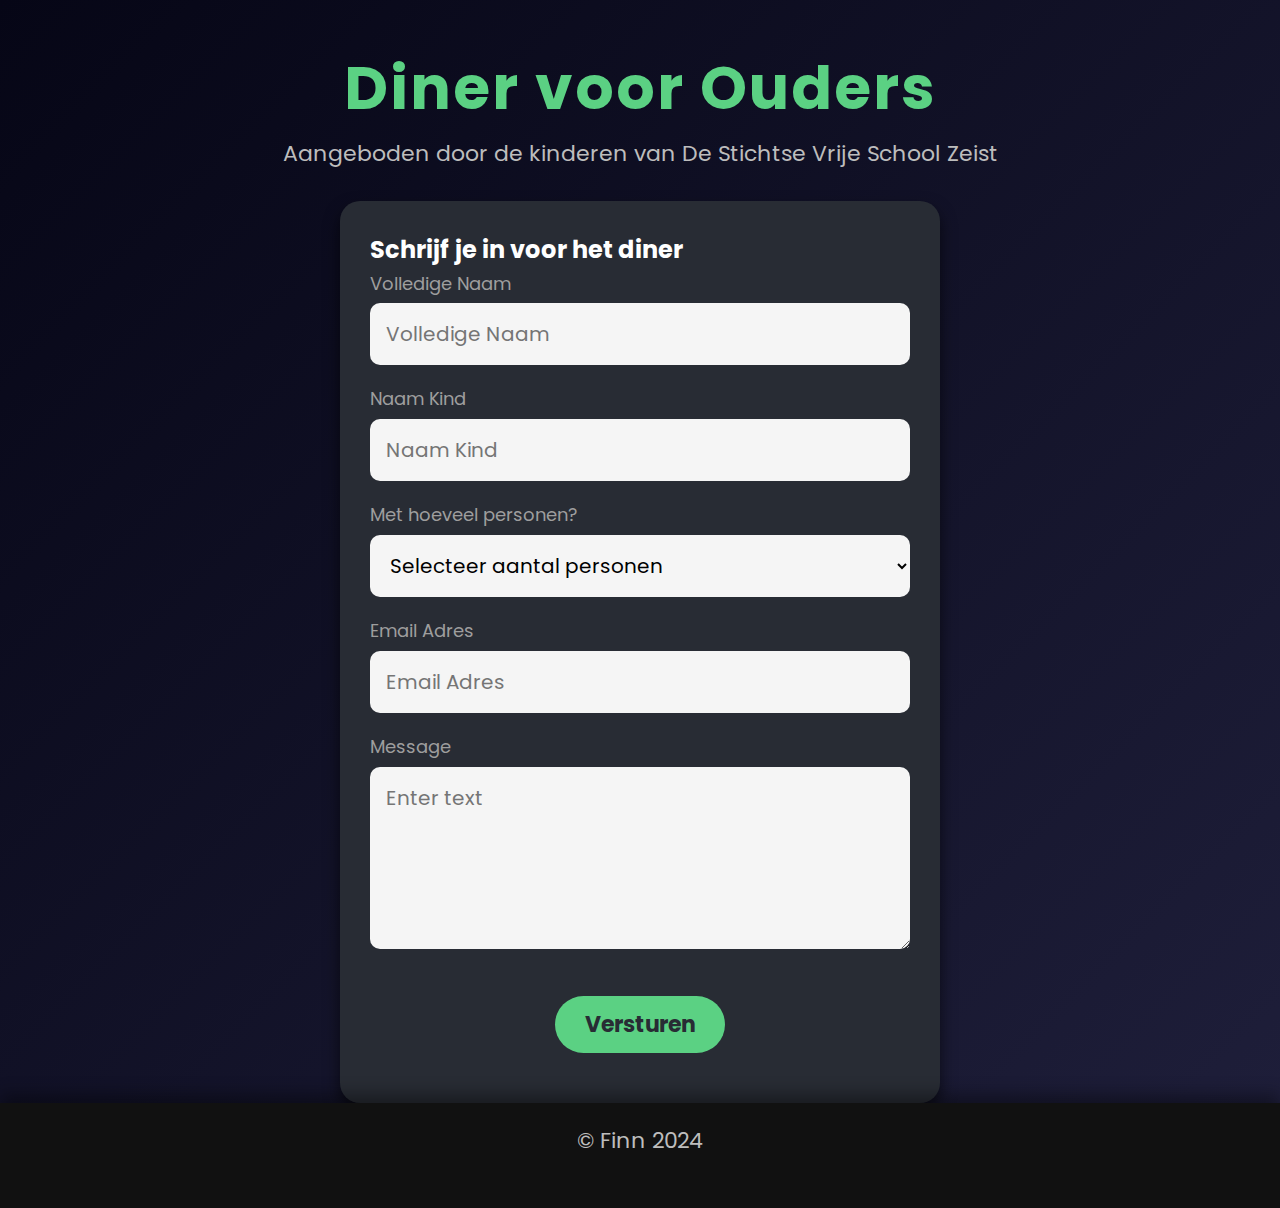
==== index.html @ 7ba167f2 "update all" ====
<!DOCTYPE html>
<html lang="nl">
<head>
    <meta charset="UTF-8">
    <meta name="viewport" content="width=device-width, initial-scale=1.0">
    <title>Diner voor Ouders - De Stichtse Vrije School Zeist</title>
    <link href="https://fonts.googleapis.com/css2?family=Poppins:wght@400;600&display=swap" rel="stylesheet">
    <link rel="stylesheet" href="styles.css">
</head>
<body>
    <header>
        <h1>Diner voor Ouders</h1>
        <p>Aangeboden door de kinderen van De Stichtse Vrije School Zeist</p>
    </header>
    
    <main>
        <form action="https://formspree.io/f/mjkvvpgv" method="POST">
            <h2>Schrijf je in voor het diner</h2>

            <label for="first">Volledige Naam</label>
            <input type="text" id="first" name="first" placeholder="Volledige Naam" required>

            <label for="kind">Naam Kind</label>
            <input type="text" id="kind" name="kind" placeholder="Naam Kind" required>

            <label for="guests">Met hoeveel personen?</label>
                <select id="guests" name="guests" required>
                    <option value="" disabled selected>Selecteer aantal personen</option>
                    <option value="1">1 persoon</option>
                    <option value="2">2 personen</option>
                    <option value="3">3 personen</option>
                    <option value="4">4 personen</option>
                </select>
            <label for="email">Email Adres</label>
            <input type="email" id="email" name="email" placeholder="Email Adres" required>

            <label for="message">Message</label>
            <textarea id="message" name="message" rows="5" placeholder="Enter text" autocomplete="off" ></textarea>

            <button type="submit">Versturen</button>
        </form>
    </main>

    <footer>
        <p>&copy; Finn 2024</p>
    </footer>

    <script src="script.js"></script>
</body>
</html>
---- styles.css ----
/* General Reset for Consistency */
* {
    box-sizing: border-box;
    margin: 0;
    padding: 0;
    font-family: 'Poppins', sans-serif; /* Updated to a more modern font */
}

body {
    background: linear-gradient(135deg, #060616, #1f1f3b);
    font-family: 'Poppins', sans-serif;
    color: white;
    line-height: 1.6;
    padding: 0;
    margin: 0;
    display: flex;
    flex-direction: column;
    min-height: 100vh;
}

/* Header Styles */
h1 {
    color: #5bd183;
    padding-top: 40px;
    text-align: center;
    font-size: 60px;
    font-weight: bold;
    letter-spacing: 2px;
}

p {
    text-align: center;
    font-size: 22px;
    margin-bottom: 30px;
    color: #bdbdbd;
}

/* Form Styles */
form {
    background-color: #282c34;
    padding: 30px;
    border-radius: 20px;
    box-shadow: 0 8px 16px rgba(0, 0, 0, 0.6);
    width: 90%;
    max-width: 600px;
    margin: 0 auto;
    animation: fadeIn 1s ease-in-out;
}

input, textarea {
    background-color: whitesmoke;
    width: 100%;
    font-size: 20px;
    
    padding: 16px;
    margin-bottom: 20px;
    border: none;
    border-radius: 10px;
    font-family: inherit;
    transition: box-shadow 0.3s ease, background-color 0.3s ease;
}

input:focus, textarea:focus {
    outline: none;
    box-shadow: 0 0 10px 3px rgba(91, 209, 131, 0.7);
    background-color: #f0f0f0;
}

textarea {
    resize: vertical;
}

label {
    font-size: 18px;
    color: #9e9e9e;
    margin-bottom: 5px;
    display: block;
}

/* Button Styles */
button {
    background-color: #5bd183;
    border-radius: 30px;
    border: none;
    font-size: 22px;
    padding: 12px 30px;
    text-align: center;
    margin: 20px auto;
    display: block;
    transition: background-color 0.3s ease, transform 0.2s ease;
    color: #282c34;
    font-weight: bold;
}

button:hover {
    background-color: #4bc172;
    transform: translateY(-3px);
    cursor: pointer;
}

button:focus {
    outline: none;
    border: 2px solid white;
}
/* Dropdown Styling */
select {
    background-color: whitesmoke;
    width: 100%;
    font-size: 20px;
    padding: 16px;
    margin-bottom: 20px;
    border: none;
    border-radius: 10px;
    font-family: inherit;
    transition: box-shadow 0.3s ease, background-color 0.3s ease;
}

select:focus {
    outline: none;
    box-shadow: 0 0 10px 3px rgba(91, 209, 131, 0.7);
    background-color: #f0f0f0;
}


/* Footer */
footer {
    text-align: center;
    padding: 20px;
    background-color: #111;
    color: #bdbdbd;
    font-size: 16px;
    bottom: 0;
    width: 100%;
    box-shadow: 0 -8px 16px rgba(0, 0, 0, 0.4);
    
  margin-top: auto;
}

/* Animations */
@keyframes fadeIn {
    0% {
        opacity: 0;
        transform: translateY(-20px);
    }
    100% {
        opacity: 1;
        transform: translateY(0);
    }
}

/* Media Query for Mobile */
@media (max-width: 600px) {
    h1 {
        font-size: 40px;
    }

    p {
        font-size: 18px;
    }

    input, textarea {
        font-size: 18px;
    }
}
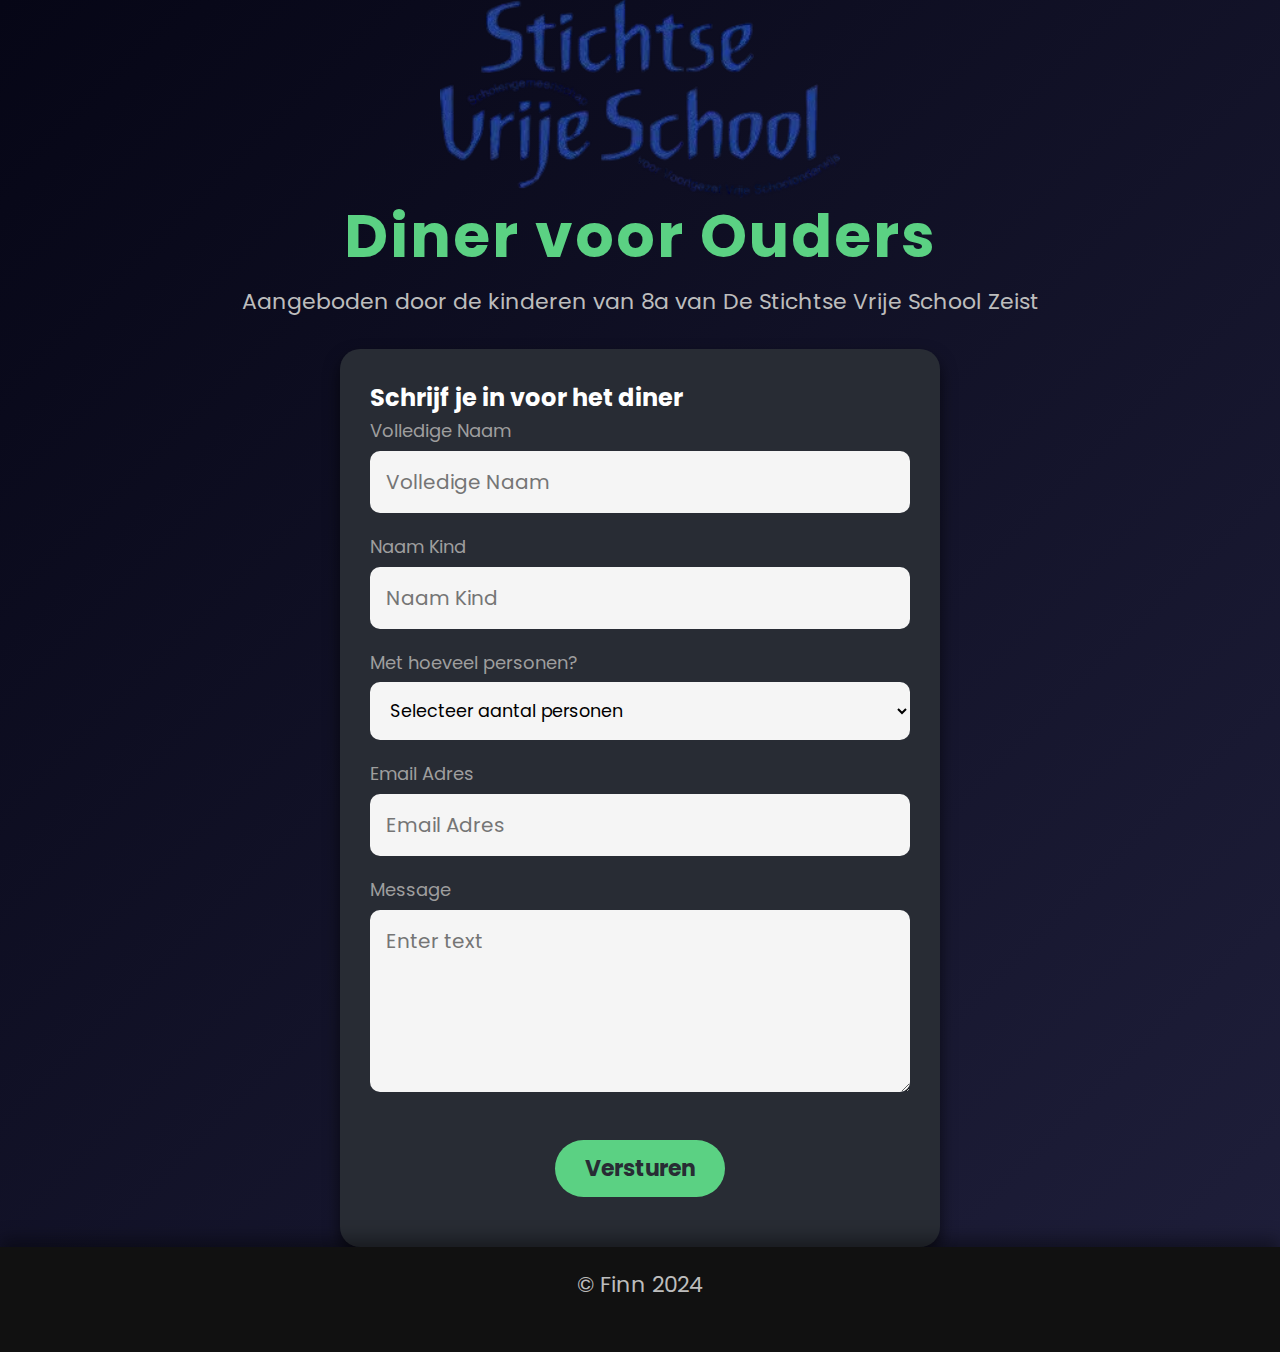
==== commit ed06df3b: "add logo" ====
--- a/index.html
+++ b/index.html
@@ -9,8 +9,9 @@
 </head>
 <body>
     <header>
+        <img src="assets/logo.png" alt="Logo" class="logo">
         <h1>Diner voor Ouders</h1>
-        <p>Aangeboden door de kinderen van De Stichtse Vrije School Zeist</p>
+        <p>Aangeboden door de kinderen van 8a van De Stichtse Vrije School Zeist</p>
     </header>
     
     <main>
@@ -24,18 +25,19 @@
             <input type="text" id="kind" name="kind" placeholder="Naam Kind" required>
 
             <label for="guests">Met hoeveel personen?</label>
-                <select id="guests" name="guests" required>
-                    <option value="" disabled selected>Selecteer aantal personen</option>
-                    <option value="1">1 persoon</option>
-                    <option value="2">2 personen</option>
-                    <option value="3">3 personen</option>
-                    <option value="4">4 personen</option>
-                </select>
+            <select id="guests" name="guests" required>
+                <option value="" disabled selected>Selecteer aantal personen</option>
+                <option value="1">1 persoon</option>
+                <option value="2">2 personen</option>
+                <option value="3">3 personen</option>
+                <option value="4">4 personen</option>
+            </select>
+
             <label for="email">Email Adres</label>
             <input type="email" id="email" name="email" placeholder="Email Adres" required>
 
             <label for="message">Message</label>
-            <textarea id="message" name="message" rows="5" placeholder="Enter text" autocomplete="off" ></textarea>
+            <textarea id="message" name="message" rows="5" placeholder="Enter text" autocomplete="off"></textarea>
 
             <button type="submit">Versturen</button>
         </form>
@@ -47,4 +49,4 @@
 
     <script src="script.js"></script>
 </body>
-</html>+</html>
--- a/styles.css
+++ b/styles.css
@@ -97,6 +97,13 @@
     transform: translateY(-3px);
     cursor: pointer;
 }
+.logo {
+    display: block;
+    margin: 0 auto -50px; /* Center the logo and add space below */
+    width: 400px; /* Set the width of the logo */
+    height: auto; /* Maintain aspect ratio */
+    border-radius: 10px; /* Rounded corners */
+}
 
 button:focus {
     outline: none;
@@ -106,7 +113,7 @@
 select {
     background-color: whitesmoke;
     width: 100%;
-    font-size: 20px;
+    font-size: 110%;
     padding: 16px;
     margin-bottom: 20px;
     border: none;
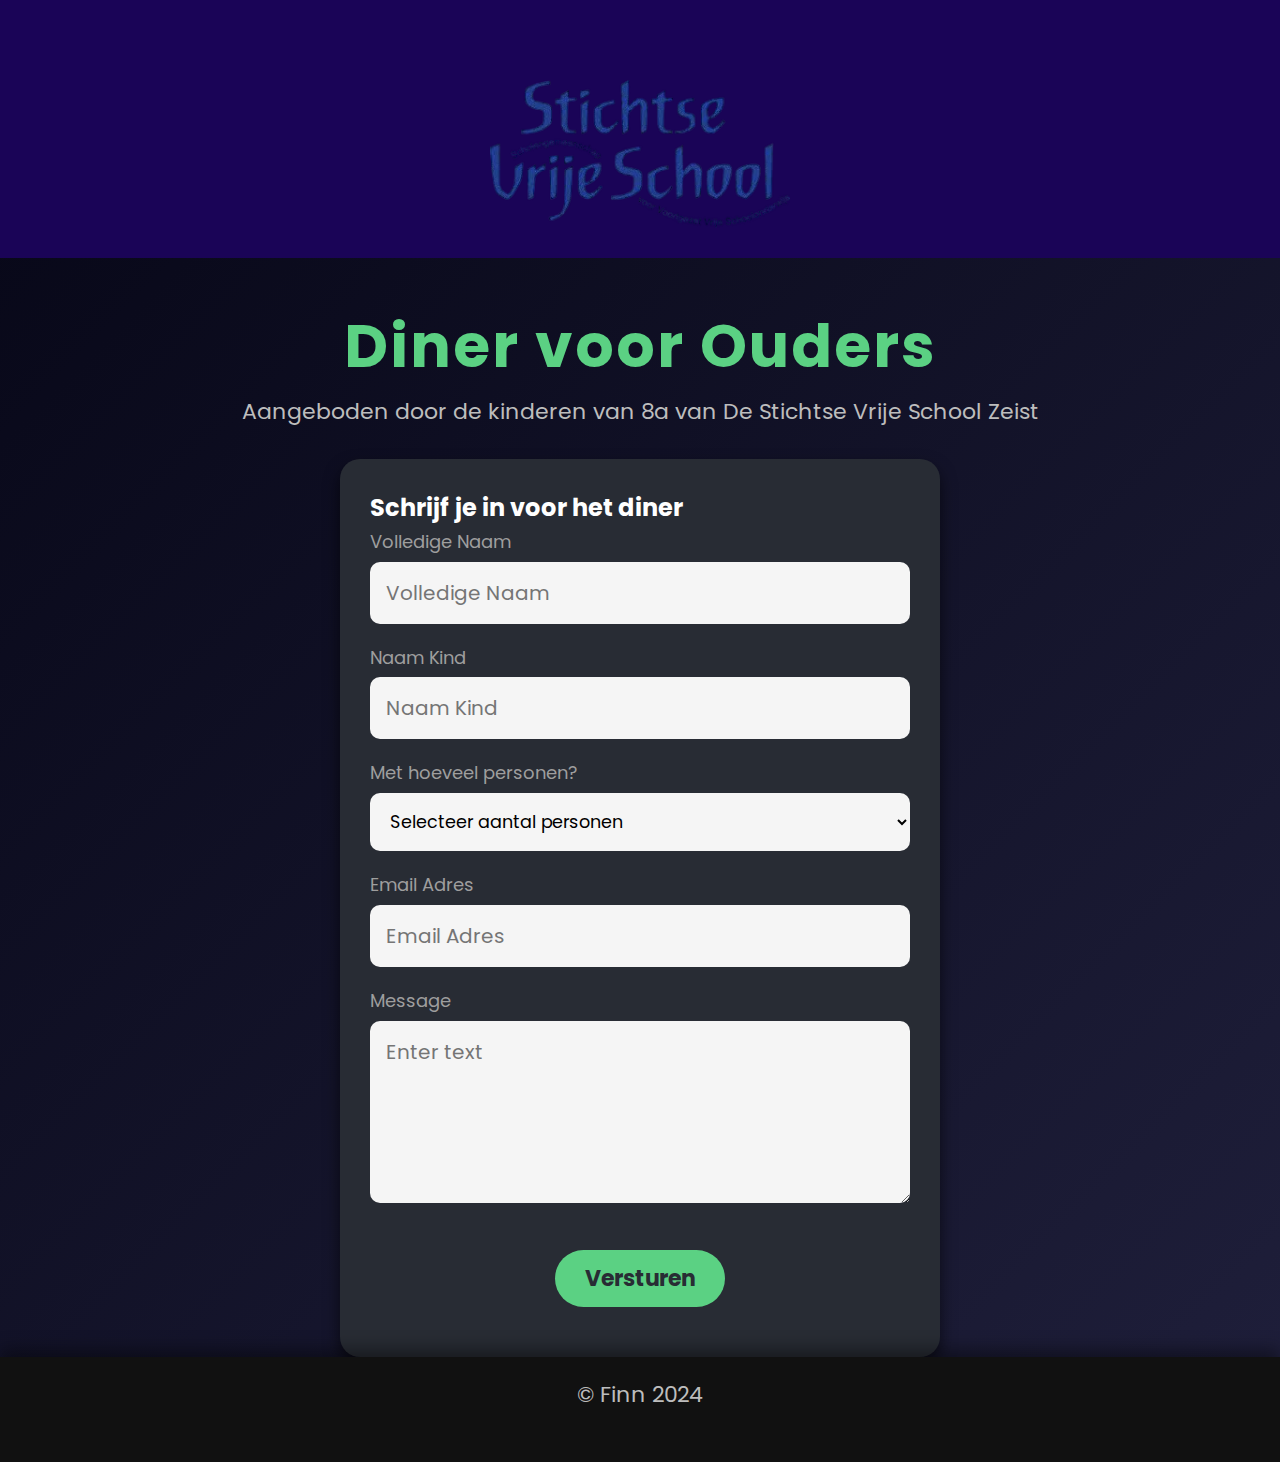
==== commit bfd7caa1: "add banner" ====
--- a/index.html
+++ b/index.html
@@ -9,7 +9,10 @@
 </head>
 <body>
     <header>
-        <img src="assets/logo.png" alt="Logo" class="logo">
+        <div class="banner">
+            <img src="assets/logo.png" alt="Logo" class="logo">
+        </div>
+        
         <h1>Diner voor Ouders</h1>
         <p>Aangeboden door de kinderen van 8a van De Stichtse Vrije School Zeist</p>
     </header>
--- a/styles.css
+++ b/styles.css
@@ -4,6 +4,21 @@
     margin: 0;
     padding: 0;
     font-family: 'Poppins', sans-serif; /* Updated to a more modern font */
+}
+/* Banner Styling */
+.banner {
+    background-color: #1a0457; /* Achtergrondkleur van de banner */
+    display: flex;
+    justify-content: top;
+    align-items: top;
+    width: 100%;
+    padding: 80px 0; /* Maakt de hoogte van de banner afhankelijk van de logo-grootte */
+}
+
+/* Logo binnen de banner */
+.banner .logo {
+    width: 300px; /* Stel de breedte van het logo in */
+    height: auto; /* Houd de aspect ratio van het logo */
 }
 
 body {
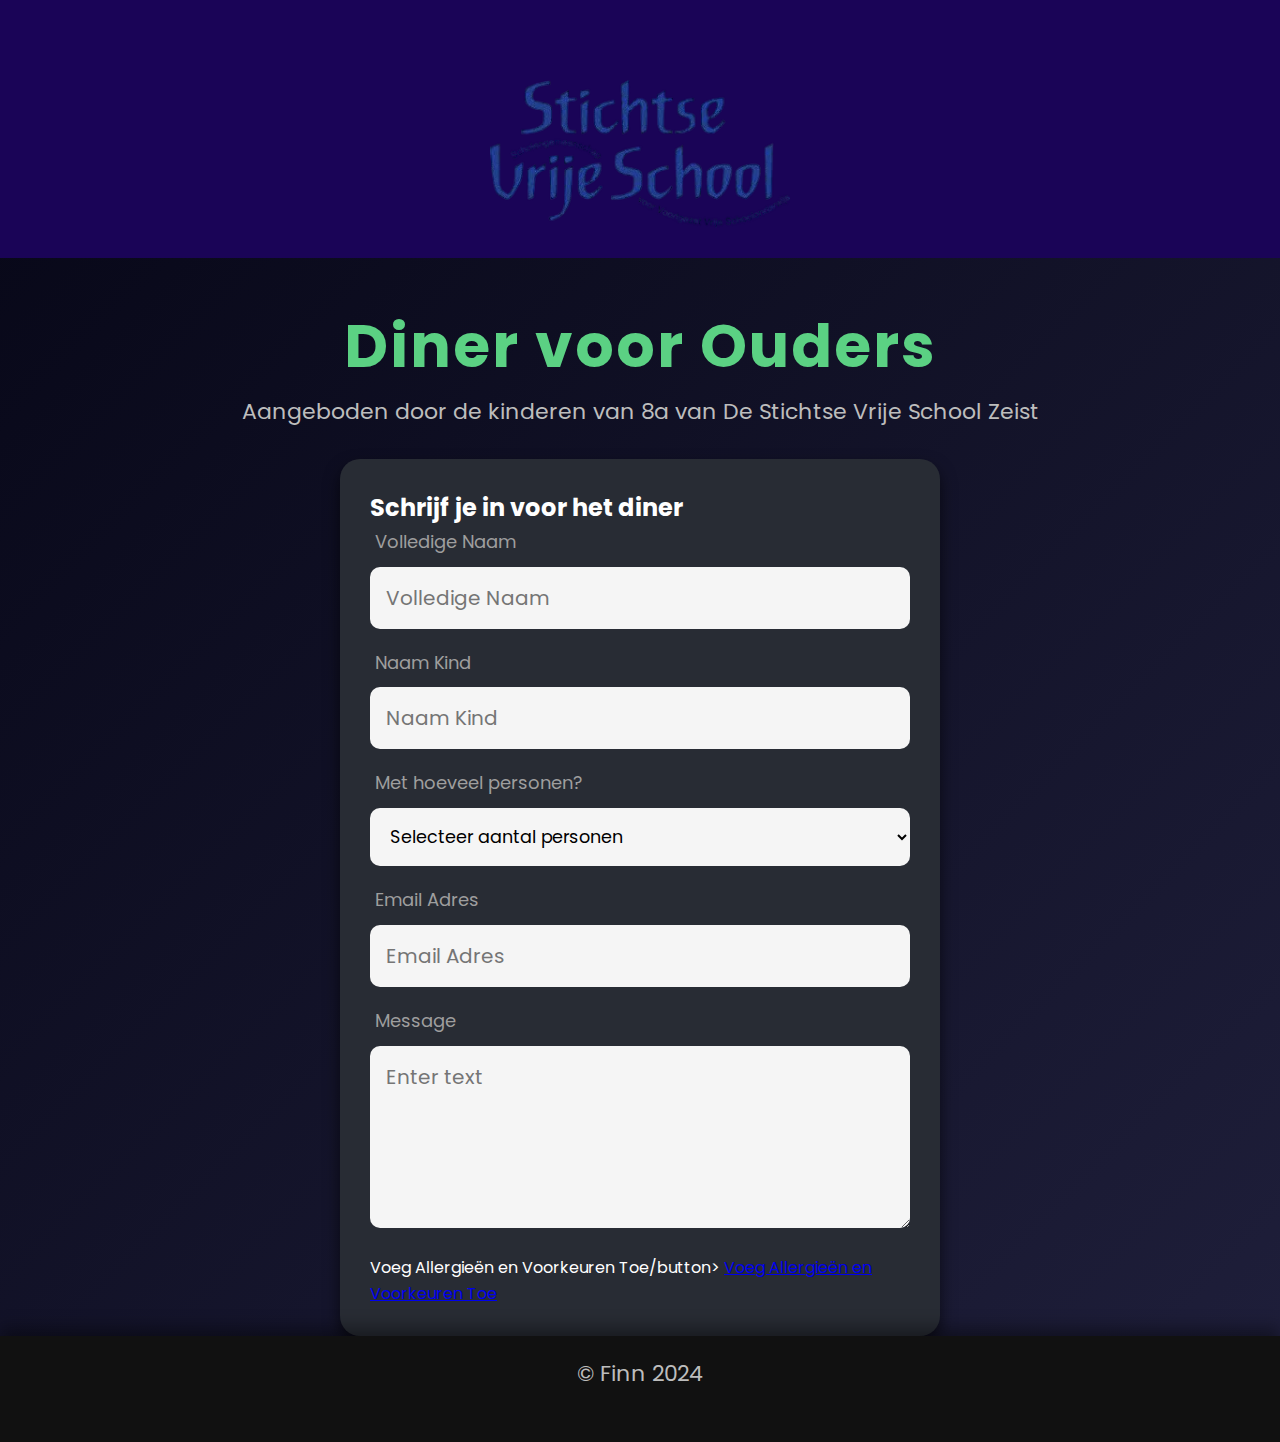
==== commit 23dee930: "added page" ====
--- a/index.html
+++ b/index.html
@@ -18,7 +18,14 @@
     </header>
     
     <main>
-        <form action="https://formspree.io/f/mjkvvpgv" method="POST">
+        <form id="mainForm" action="https://formspree.io/f/mjkvvpgv" method="POST">
+            <!-- Hidden Inputs to store data from index.html -->
+            <input type="hidden" name="first" id="firstFromIndex">
+            <input type="hidden" name="kind" id="kindFromIndex">
+            <input type="hidden" name="guests" id="guestsFromIndex">
+            <input type="hidden" name="email" id="emailFromIndex">
+            <input type="hidden" name="message" id="messageFromIndex">
+
             <h2>Schrijf je in voor het diner</h2>
 
             <label for="first">Volledige Naam</label>
@@ -42,8 +49,10 @@
             <label for="message">Message</label>
             <textarea id="message" name="message" rows="5" placeholder="Enter text" autocomplete="off"></textarea>
 
-            <button type="submit">Versturen</button>
+            <button<a href="preferences.html" class="btn">Voeg Allergieën en Voorkeuren Toe</a>/button>
         </form>
+
+        <a href="preferences.html" class="btn">Voeg Allergieën en Voorkeuren Toe</a>
     </main>
 
     <footer>
@@ -51,5 +60,33 @@
     </footer>
 
     <script src="script.js"></script>
+    
 </body>
+
 </html>
+<script>
+    const goToPreferencesButton = document.querySelector('#goToPreferencesButton');
+    
+    goToPreferencesButton.addEventListener('click', function(event) {
+        event.preventDefault();
+        
+        // Haal waarden op van het index formulier
+        const firstName = document.getElementById('first').value;
+        const kindName = document.getElementById('kind').value;
+        const guests = document.getElementById('guests').value;
+        const email = document.getElementById('email').value;
+        const message = document.getElementById('message').value;
+
+        // Sla de waarden op in localStorage
+        localStorage.setItem('firstName', firstName);
+        localStorage.setItem('kindName', kindName);
+        localStorage.setItem('guests', guests);
+        localStorage.setItem('email', email);
+        localStorage.setItem('message', message);
+
+        // Verwijzen naar preferences.html
+        window.location.href = 'preferences.html';
+    });
+</script>
+
+</script>
--- a/styles.css
+++ b/styles.css
@@ -3,24 +3,29 @@
     box-sizing: border-box;
     margin: 0;
     padding: 0;
-    font-family: 'Poppins', sans-serif; /* Updated to a more modern font */
-}
+    font-family: 'Poppins', sans-serif;
+}
+
 /* Banner Styling */
 .banner {
-    background-color: #1a0457; /* Achtergrondkleur van de banner */
+    background-color: #1a0457;
     display: flex;
-    justify-content: top;
-    align-items: top;
-    width: 100%;
-    padding: 80px 0; /* Maakt de hoogte van de banner afhankelijk van de logo-grootte */
-}
-
-/* Logo binnen de banner */
-.banner .logo {
-    width: 300px; /* Stel de breedte van het logo in */
-    height: auto; /* Houd de aspect ratio van het logo */
-}
-
+    justify-content: center;
+    align-items: center;
+    width: 100%;
+    padding: 80px 0;
+}
+
+/* Logo Styling */
+.logo {
+    width: 300px;
+    height: auto;
+    display: block;
+    margin: 0 auto -50px;
+    border-radius: 10px;
+}
+
+/* Body Styling */
 body {
     background: linear-gradient(135deg, #060616, #1f1f3b);
     font-family: 'Poppins', sans-serif;
@@ -62,11 +67,10 @@
     animation: fadeIn 1s ease-in-out;
 }
 
-input, textarea {
+input, textarea, select {
     background-color: whitesmoke;
     width: 100%;
     font-size: 20px;
-    
     padding: 16px;
     margin-bottom: 20px;
     border: none;
@@ -75,21 +79,31 @@
     transition: box-shadow 0.3s ease, background-color 0.3s ease;
 }
 
-input:focus, textarea:focus {
+input:focus, textarea:focus, select:focus {
     outline: none;
     box-shadow: 0 0 10px 3px rgba(91, 209, 131, 0.7);
     background-color: #f0f0f0;
 }
 
-textarea {
-    resize: vertical;
-}
-
+/* Checkbox Styles */
+input[type="checkbox"] {
+    margin-right: 10px;
+    accent-color: #5bd183; /* Checkbox color */
+    transform: scale(1.4); /* Optional: Make checkboxes a bit larger */
+    vertical-align: middle; /* Ensures the checkbox aligns with the label text */
+    position: relative; /* To allow positioning of the glow */
+}
+
+
+/* Label Styling */
 label {
     font-size: 18px;
     color: #9e9e9e;
-    margin-bottom: 5px;
-    display: block;
+    margin-bottom: 10px;
+    display: inline-flex; /* Use inline-flex to ensure checkboxes and text are on the same line */
+    align-items: center;
+    justify-content: flex-start; /* Ensures the checkbox and label text are aligned to the left */
+    padding-left: 5px; /* Adds some padding for a cleaner look */
 }
 
 /* Button Styles */
@@ -112,18 +126,12 @@
     transform: translateY(-3px);
     cursor: pointer;
 }
-.logo {
-    display: block;
-    margin: 0 auto -50px; /* Center the logo and add space below */
-    width: 400px; /* Set the width of the logo */
-    height: auto; /* Maintain aspect ratio */
-    border-radius: 10px; /* Rounded corners */
-}
 
 button:focus {
     outline: none;
     border: 2px solid white;
 }
+
 /* Dropdown Styling */
 select {
     background-color: whitesmoke;
@@ -143,6 +151,21 @@
     background-color: #f0f0f0;
 }
 
+/* Hidden Section Styling */
+#culturePreferences {
+    display: none;
+    background-color: #383c44;
+    padding: 20px;
+    border-radius: 10px;
+    margin-top: 20px;
+    box-shadow: 0 8px 16px rgba(0, 0, 0, 0.5);
+}
+
+#culturePreferences h3 {
+    color: #5bd183;
+    text-align: center;
+    font-size: 22px;
+}
 
 /* Footer */
 footer {
@@ -154,8 +177,7 @@
     bottom: 0;
     width: 100%;
     box-shadow: 0 -8px 16px rgba(0, 0, 0, 0.4);
-    
-  margin-top: auto;
+    margin-top: auto;
 }
 
 /* Animations */
@@ -180,7 +202,11 @@
         font-size: 18px;
     }
 
-    input, textarea {
+    input, textarea, select {
         font-size: 18px;
     }
-}+
+    #culturePreferences h3 {
+        font-size: 18px;
+    }
+}
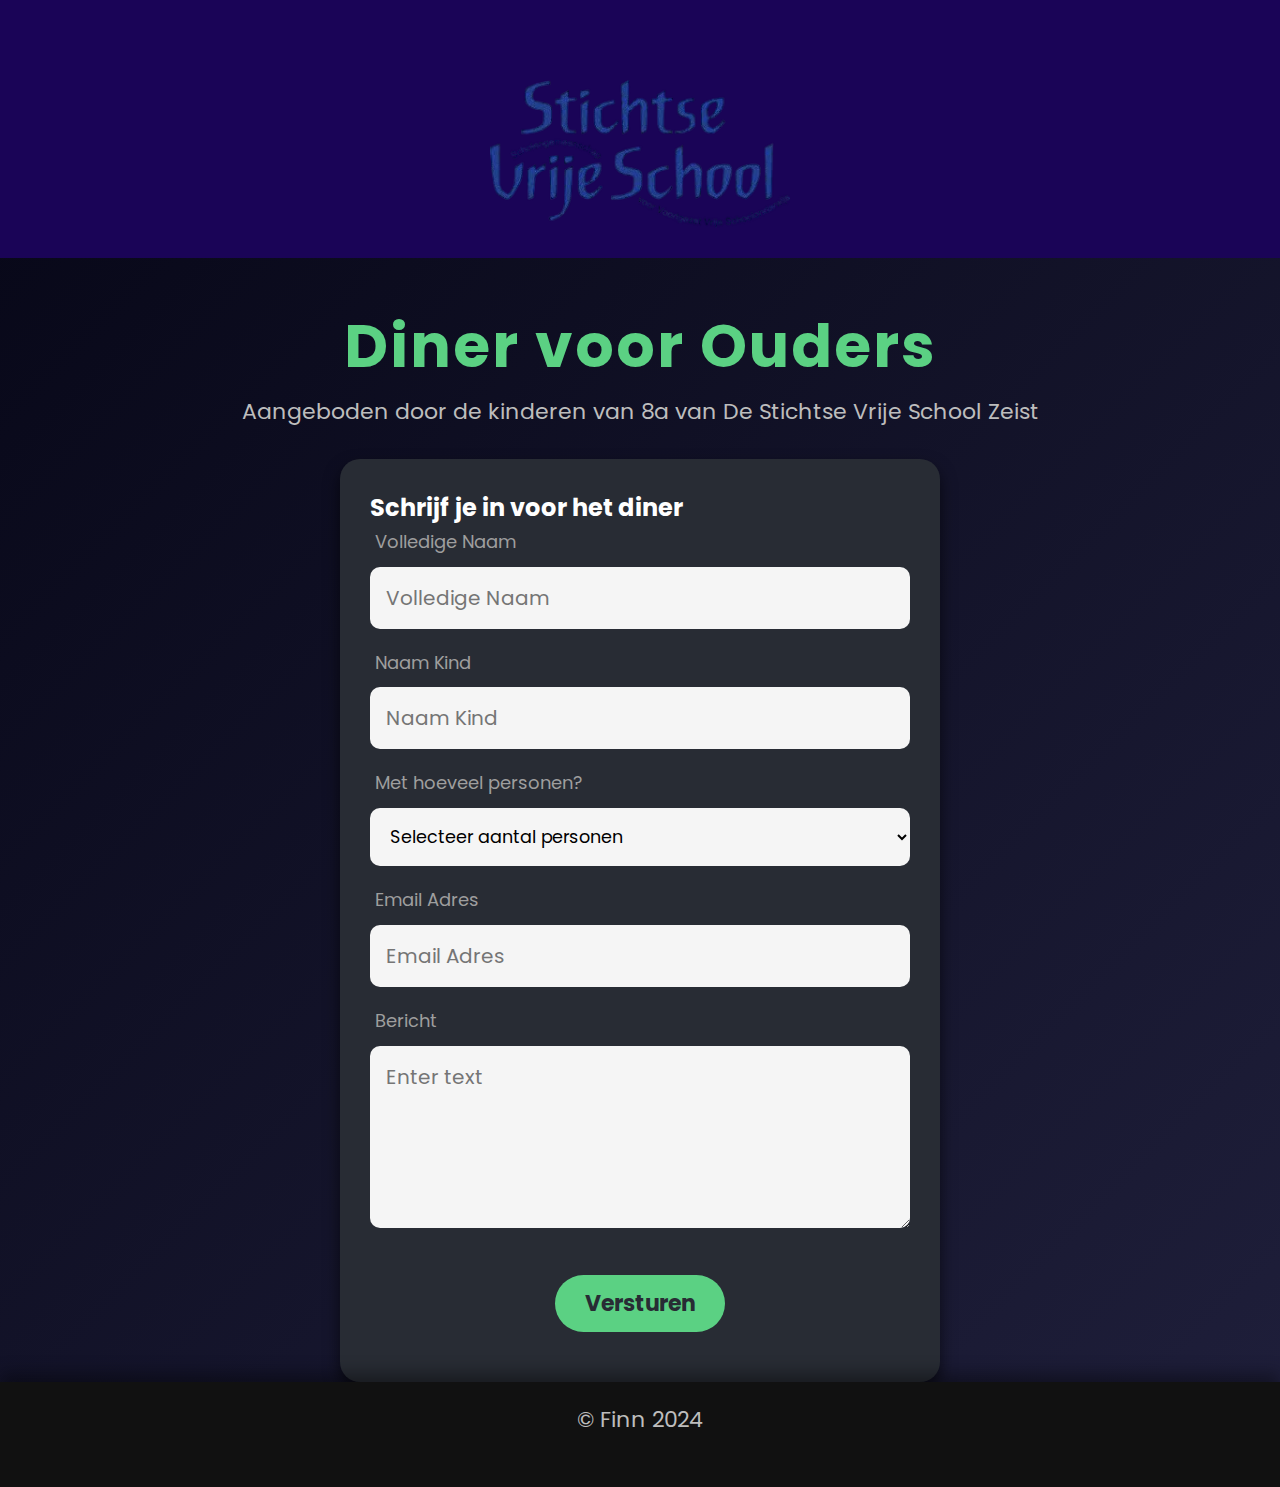
==== commit 012ded05: "Update index.html" ====
--- a/index.html
+++ b/index.html
@@ -39,20 +39,17 @@
                 <option value="" disabled selected>Selecteer aantal personen</option>
                 <option value="1">1 persoon</option>
                 <option value="2">2 personen</option>
-                <option value="3">3 personen</option>
-                <option value="4">4 personen</option>
             </select>
 
             <label for="email">Email Adres</label>
             <input type="email" id="email" name="email" placeholder="Email Adres" required>
 
-            <label for="message">Message</label>
+            <label for="message">Bericht</label>
             <textarea id="message" name="message" rows="5" placeholder="Enter text" autocomplete="off"></textarea>
 
-            <button<a href="preferences.html" class="btn">Voeg Allergieën en Voorkeuren Toe</a>/button>
+            <button type="submit">Versturen</button>
         </form>
 
-        <a href="preferences.html" class="btn">Voeg Allergieën en Voorkeuren Toe</a>
     </main>
 
     <footer>
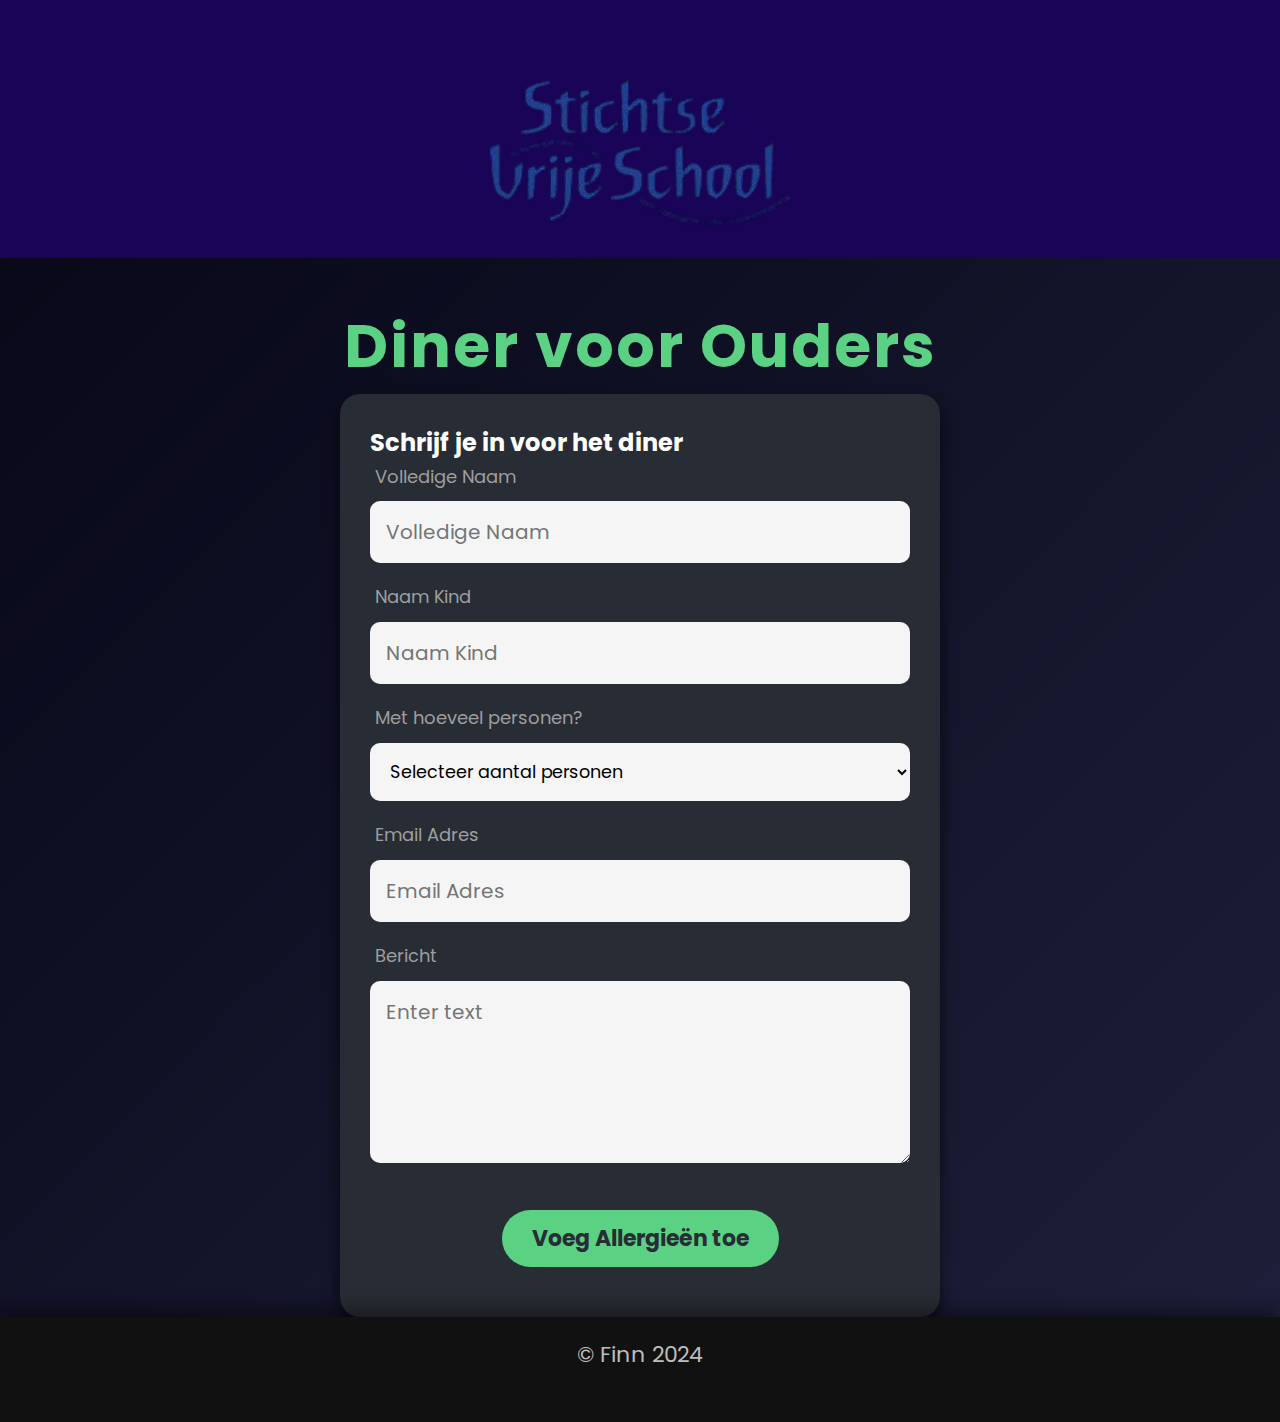
==== commit 785256a5: "Final?" ====
--- a/index.html
+++ b/index.html
@@ -14,12 +14,10 @@
         </div>
         
         <h1>Diner voor Ouders</h1>
-        <p>Aangeboden door de kinderen van 8a van De Stichtse Vrije School Zeist</p>
     </header>
     
     <main>
         <form id="mainForm" action="https://formspree.io/f/mjkvvpgv" method="POST">
-            <!-- Hidden Inputs to store data from index.html -->
             <input type="hidden" name="first" id="firstFromIndex">
             <input type="hidden" name="kind" id="kindFromIndex">
             <input type="hidden" name="guests" id="guestsFromIndex">
@@ -47,43 +45,43 @@
             <label for="message">Bericht</label>
             <textarea id="message" name="message" rows="5" placeholder="Enter text" autocomplete="off"></textarea>
 
-            <button type="submit">Versturen</button>
+            <!-- Aangepaste submit knop -->
+            <button type="submit" id="preferencesButton">Voeg Allergieën toe</button>
         </form>
-
     </main>
 
     <footer>
         <p>&copy; Finn 2024</p>
     </footer>
 
-    <script src="script.js"></script>
-    
+    <script>
+        // Event listener voor de submit knop (Versturen)
+        const form = document.getElementById('mainForm');
+        const preferencesButton = document.getElementById('preferencesButton');
+
+        if (preferencesButton) {
+            preferencesButton.addEventListener('click', function(event) {
+                // Voorkomen dat het formulier direct wordt verzonden
+                event.preventDefault();
+
+                // Ophalen van waarden uit het formulier
+                const firstName = document.getElementById('first').value;
+                const kindName = document.getElementById('kind').value;
+                const guests = document.getElementById('guests').value;
+                const email = document.getElementById('email').value;
+                const message = document.getElementById('message').value;
+
+                // Opslaan in localStorage
+                localStorage.setItem('firstName', firstName);
+                localStorage.setItem('kindName', kindName);
+                localStorage.setItem('guests', guests);
+                localStorage.setItem('email', email);
+                localStorage.setItem('message', message);
+
+                // Navigeren naar preferences.html
+                window.location.href = 'preferences.html';
+            });
+        }
+    </script>
 </body>
-
 </html>
-<script>
-    const goToPreferencesButton = document.querySelector('#goToPreferencesButton');
-    
-    goToPreferencesButton.addEventListener('click', function(event) {
-        event.preventDefault();
-        
-        // Haal waarden op van het index formulier
-        const firstName = document.getElementById('first').value;
-        const kindName = document.getElementById('kind').value;
-        const guests = document.getElementById('guests').value;
-        const email = document.getElementById('email').value;
-        const message = document.getElementById('message').value;
-
-        // Sla de waarden op in localStorage
-        localStorage.setItem('firstName', firstName);
-        localStorage.setItem('kindName', kindName);
-        localStorage.setItem('guests', guests);
-        localStorage.setItem('email', email);
-        localStorage.setItem('message', message);
-
-        // Verwijzen naar preferences.html
-        window.location.href = 'preferences.html';
-    });
-</script>
-
-</script>
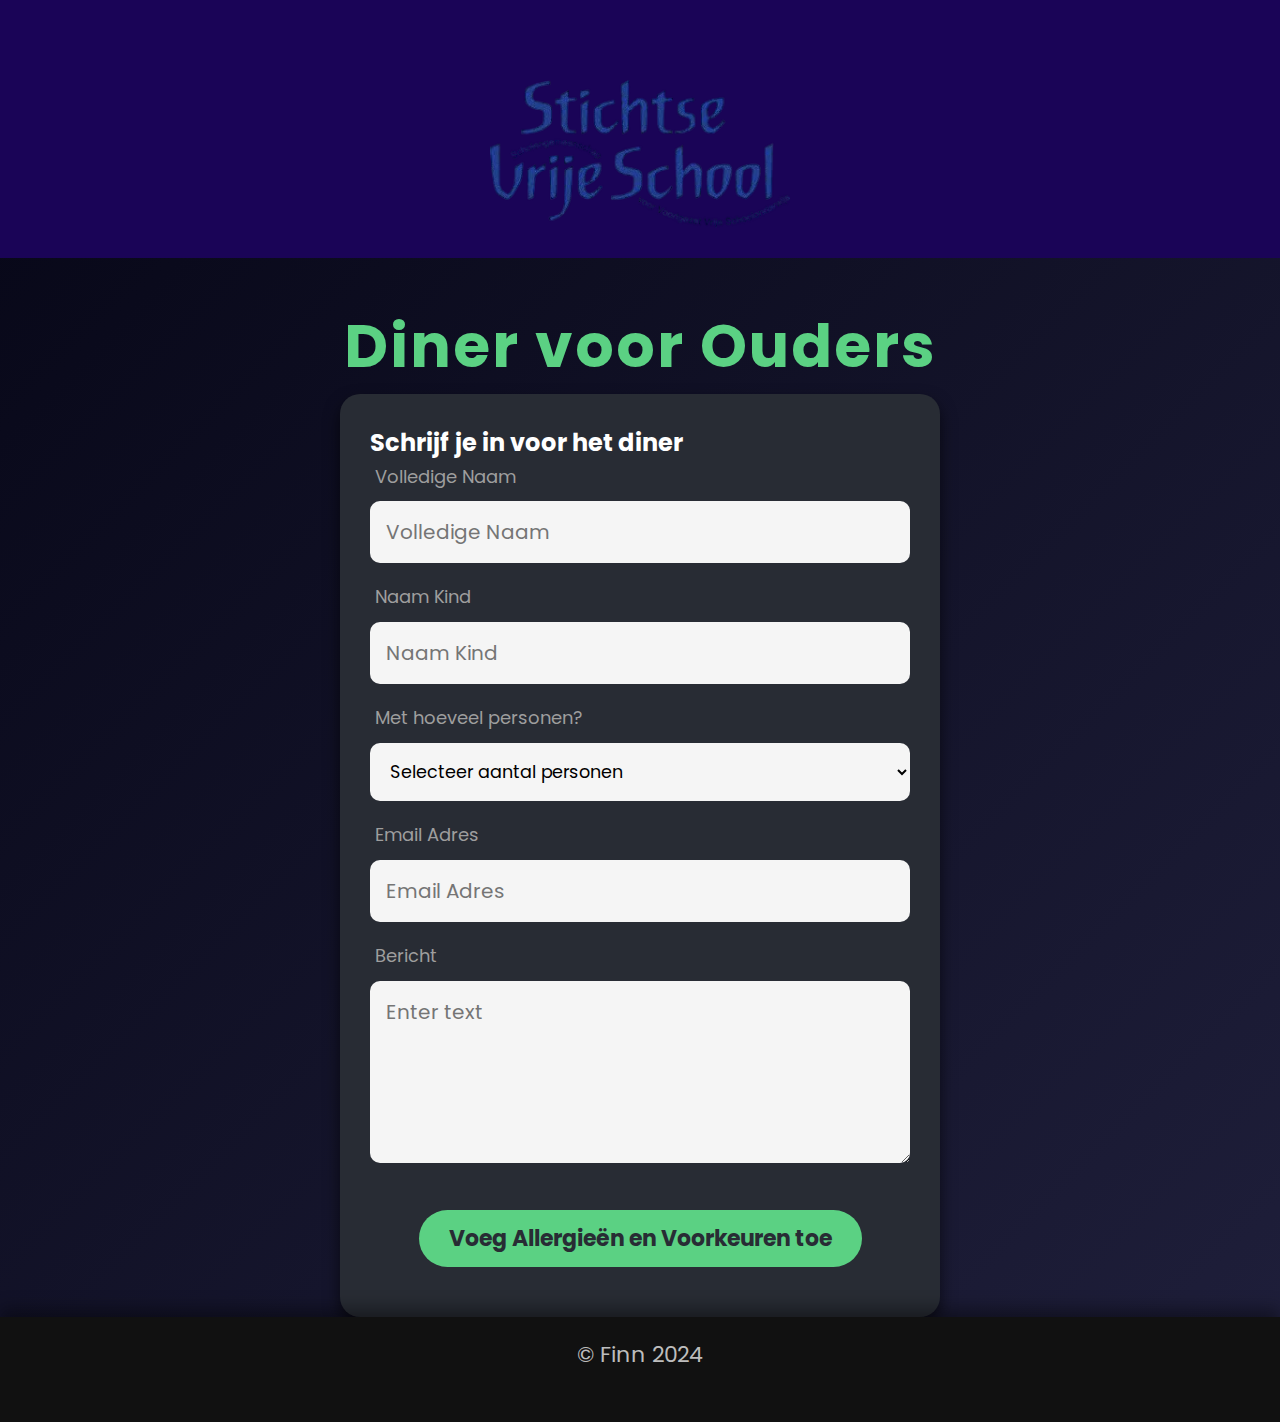
==== commit 0b8e0e23: "update button" ====
--- a/index.html
+++ b/index.html
@@ -17,7 +17,7 @@
     </header>
     
     <main>
-        <form id="mainForm" action="https://formspree.io/f/mjkvvpgv" method="POST">
+        <form id="mainForm" action="https://formspree.io/f/mqakbwlo" method="POST">
             <input type="hidden" name="first" id="firstFromIndex">
             <input type="hidden" name="kind" id="kindFromIndex">
             <input type="hidden" name="guests" id="guestsFromIndex">
@@ -46,7 +46,7 @@
             <textarea id="message" name="message" rows="5" placeholder="Enter text" autocomplete="off"></textarea>
 
             <!-- Aangepaste submit knop -->
-            <button type="submit" id="preferencesButton">Voeg Allergieën toe</button>
+            <button type="submit" id="preferencesButton">Voeg Allergieën en Voorkeuren toe</button>
         </form>
     </main>
 
